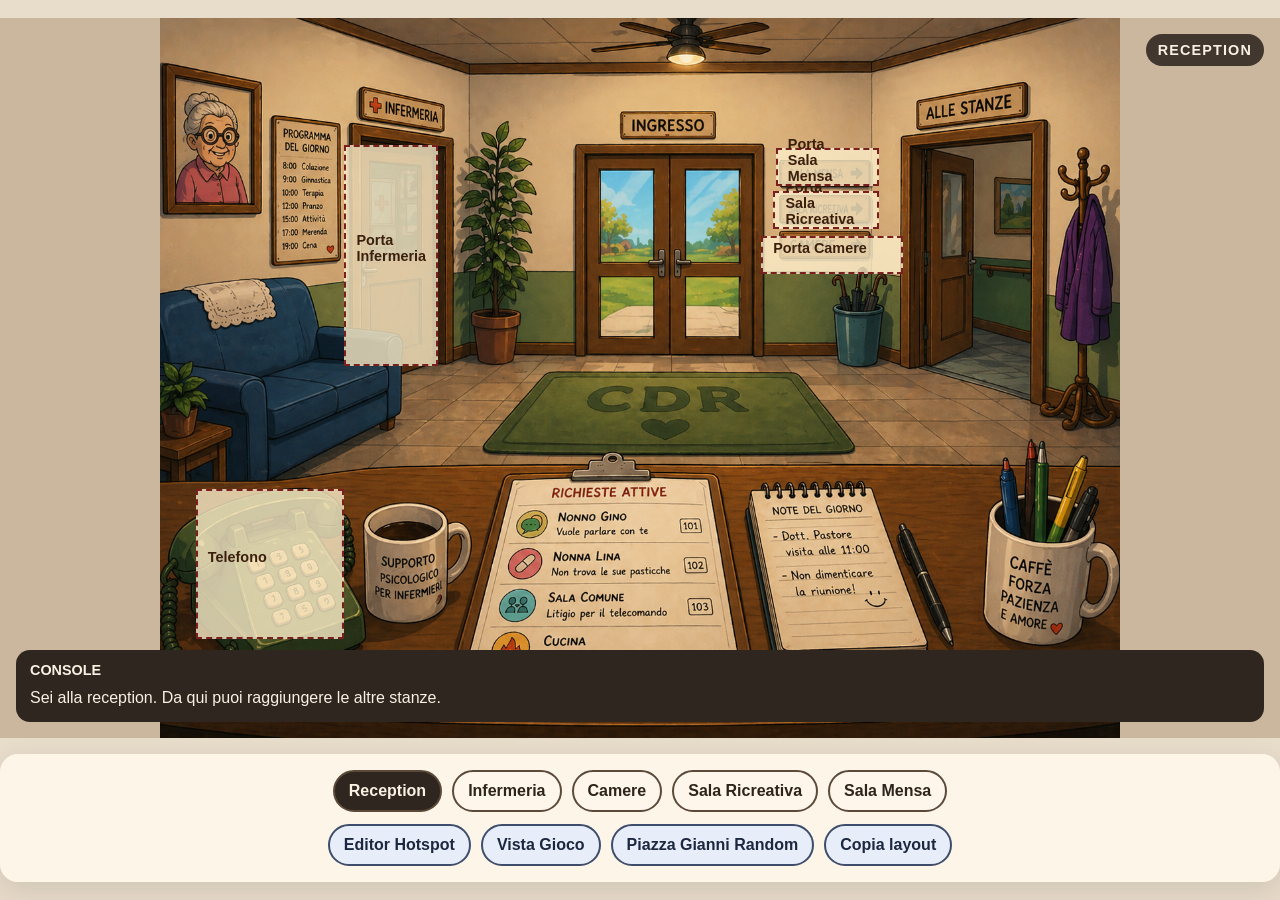
==== index.html @ 0a8152e0 "rename main file to index.html" ====
<!DOCTYPE html>
<html lang="it">
<head>
  <meta charset="UTF-8">
  <meta name="viewport" content="width=device-width, initial-scale=1.0">
  <title>CDR Simulator</title>
  <link rel="stylesheet" href="style.css">
</head>
<body>
  <div class="app-shell">
    <main id="game">
      <header class="header">
        <p class="room-name" id="room-name">Reception</p>
      </header>

      <section class="scene" id="scene" aria-label="Reception">
        <button class="hotspot" id="hotspot-telefono" type="button" data-scene="reception" data-hotspot-id="telefono" data-label="Telefono" data-action="message" data-message="Hai preso il telefono. Dall'altra parte senti un lungo sbadiglio." aria-label="Telefono">
          <span class="hotspot-label">Telefono</span>
          <span class="hotspot-meta"></span>
          <span class="hotspot-resize" aria-hidden="true"></span>
        </button>

        <button class="hotspot" id="hotspot-camere" type="button" data-scene="reception" data-hotspot-id="camere" data-label="Porta Camere" data-action="change-scene" data-target="camere" aria-label="Vai alle camere">
          <span class="hotspot-label">Porta Camere</span>
          <span class="hotspot-meta"></span>
          <span class="hotspot-resize" aria-hidden="true"></span>
        </button>

        <button class="hotspot" id="hotspot-infermeria" type="button" data-scene="reception" data-hotspot-id="infermeria" data-label="Porta Infermeria" data-action="change-scene" data-target="infermeria" aria-label="Vai in infermeria">
          <span class="hotspot-label">Porta Infermeria</span>
          <span class="hotspot-meta"></span>
          <span class="hotspot-resize" aria-hidden="true"></span>
        </button>

        <button class="hotspot" id="hotspot-sala-ricreativa" type="button" data-scene="reception" data-hotspot-id="sala-ricreativa" data-label="Porta Sala Ricreativa" data-action="change-scene" data-target="sala-ricreativa" aria-label="Vai in sala ricreativa">
          <span class="hotspot-label">Porta Sala Ricreativa</span>
          <span class="hotspot-meta"></span>
          <span class="hotspot-resize" aria-hidden="true"></span>
        </button>

        <button class="hotspot" id="hotspot-sala-mensa" type="button" data-scene="reception" data-hotspot-id="sala-mensa" data-label="Porta Sala Mensa" data-action="change-scene" data-target="sala-mensa" aria-label="Vai in sala mensa">
          <span class="hotspot-label">Porta Sala Mensa</span>
          <span class="hotspot-meta"></span>
          <span class="hotspot-resize" aria-hidden="true"></span>
        </button>

        <button class="hotspot" id="hotspot-back-infermeria" type="button" data-scene="infermeria" data-hotspot-id="back" data-label="Torna alla Reception" data-action="change-scene" data-target="reception" aria-label="Torna alla reception">
          <span class="hotspot-label">Torna alla Reception</span>
          <span class="hotspot-meta"></span>
          <span class="hotspot-resize" aria-hidden="true"></span>
        </button>

        <button class="hotspot" id="hotspot-back-camere" type="button" data-scene="camere" data-hotspot-id="back" data-label="Torna alla Reception" data-action="change-scene" data-target="reception" aria-label="Torna alla reception">
          <span class="hotspot-label">Torna alla Reception</span>
          <span class="hotspot-meta"></span>
          <span class="hotspot-resize" aria-hidden="true"></span>
        </button>

        <button class="hotspot" id="hotspot-back-sala-ricreativa" type="button" data-scene="sala-ricreativa" data-hotspot-id="back" data-label="Torna alla Reception" data-action="change-scene" data-target="reception" aria-label="Torna alla reception">
          <span class="hotspot-label">Torna alla Reception</span>
          <span class="hotspot-meta"></span>
          <span class="hotspot-resize" aria-hidden="true"></span>
        </button>

        <button class="hotspot" id="hotspot-back-sala-mensa" type="button" data-scene="sala-mensa" data-hotspot-id="back" data-label="Torna alla Reception" data-action="change-scene" data-target="reception" aria-label="Torna alla reception">
          <span class="hotspot-label">Torna alla Reception</span>
          <span class="hotspot-meta"></span>
          <span class="hotspot-resize" aria-hidden="true"></span>
        </button>

        <button class="hotspot seat-slot" id="hotspot-posto1" type="button" data-scene="sala-mensa" data-hotspot-id="posto1" data-label="Posto 1" data-action="message" data-message="Hai selezionato posto 1" aria-label="Posto 1">
          <span class="hotspot-label">Posto 1</span>
          <span class="hotspot-meta"></span>
          <span class="hotspot-resize" aria-hidden="true"></span>
        </button>

        <button class="hotspot seat-slot" id="hotspot-posto2" type="button" data-scene="sala-mensa" data-hotspot-id="posto2" data-label="Posto 2" data-action="message" data-message="Hai selezionato posto 2" aria-label="Posto 2">
          <span class="hotspot-label">Posto 2</span>
          <span class="hotspot-meta"></span>
          <span class="hotspot-resize" aria-hidden="true"></span>
        </button>

        <button class="hotspot seat-slot" id="hotspot-posto3" type="button" data-scene="sala-mensa" data-hotspot-id="posto3" data-label="Posto 3" data-action="message" data-message="Hai selezionato posto 3" aria-label="Posto 3">
          <span class="hotspot-label">Posto 3</span>
          <span class="hotspot-meta"></span>
          <span class="hotspot-resize" aria-hidden="true"></span>
        </button>

        <button class="hotspot seat-slot" id="hotspot-posto4" type="button" data-scene="sala-mensa" data-hotspot-id="posto4" data-label="Posto 4" data-action="message" data-message="Hai selezionato posto 4" aria-label="Posto 4">
          <span class="hotspot-label">Posto 4</span>
          <span class="hotspot-meta"></span>
          <span class="hotspot-resize" aria-hidden="true"></span>
        </button>

        <button class="hotspot seat-slot" id="hotspot-posto5" type="button" data-scene="sala-mensa" data-hotspot-id="posto5" data-label="Posto 5" data-action="message" data-message="Hai selezionato posto 5" aria-label="Posto 5">
          <span class="hotspot-label">Posto 5</span>
          <span class="hotspot-meta"></span>
          <span class="hotspot-resize" aria-hidden="true"></span>
        </button>

        <button class="hotspot seat-slot" id="hotspot-posto6" type="button" data-scene="sala-mensa" data-hotspot-id="posto6" data-label="Posto 6" data-action="message" data-message="Hai selezionato posto 6" aria-label="Posto 6">
          <span class="hotspot-label">Posto 6</span>
          <span class="hotspot-meta"></span>
          <span class="hotspot-resize" aria-hidden="true"></span>
        </button>

        <div class="seat-anchor" data-scene="sala-mensa" data-seat-id="posto1" aria-hidden="true">
          <span class="seat-anchor-label">Posto 1</span>
          <span class="seat-anchor-meta"></span>
        </div>

        <div class="seat-anchor" data-scene="sala-mensa" data-seat-id="posto2" aria-hidden="true">
          <span class="seat-anchor-label">Posto 2</span>
          <span class="seat-anchor-meta"></span>
        </div>

        <div class="seat-anchor" data-scene="sala-mensa" data-seat-id="posto3" aria-hidden="true">
          <span class="seat-anchor-label">Posto 3</span>
          <span class="seat-anchor-meta"></span>
        </div>

        <div class="seat-anchor" data-scene="sala-mensa" data-seat-id="posto4" aria-hidden="true">
          <span class="seat-anchor-label">Posto 4</span>
          <span class="seat-anchor-meta"></span>
        </div>

        <div class="seat-anchor" data-scene="sala-mensa" data-seat-id="posto5" aria-hidden="true">
          <span class="seat-anchor-label">Posto 5</span>
          <span class="seat-anchor-meta"></span>
        </div>

        <div class="seat-anchor" data-scene="sala-mensa" data-seat-id="posto6" aria-hidden="true">
          <span class="seat-anchor-label">Posto 6</span>
          <span class="seat-anchor-meta"></span>
        </div>

        <div class="character character-nonnogianni" id="character-nonnogianni" data-scene="sala-mensa" data-character-id="nonnogianni" aria-hidden="true">
          <span class="character-label">Nonno Gianni</span>
          <span class="character-meta"></span>
          <img src="assets/characters/nonnogianni.png" alt="Nonno Gianni">
          <span class="character-resize" aria-hidden="true"></span>
        </div>

        <div class="speech-bubble" id="bubble-posto1" data-scene="sala-mensa" data-bubble-id="posto1" aria-hidden="true">
          <span class="speech-bubble-label">Fumetto Posto 1</span>
          <span class="speech-bubble-meta"></span>
          <p class="speech-bubble-text">...</p>
          <span class="speech-bubble-tail" aria-hidden="true"></span>
          <span class="speech-bubble-resize" aria-hidden="true"></span>
        </div>

        <div class="speech-bubble" id="bubble-posto2" data-scene="sala-mensa" data-bubble-id="posto2" aria-hidden="true">
          <span class="speech-bubble-label">Fumetto Posto 2</span>
          <span class="speech-bubble-meta"></span>
          <p class="speech-bubble-text">...</p>
          <span class="speech-bubble-tail" aria-hidden="true"></span>
          <span class="speech-bubble-resize" aria-hidden="true"></span>
        </div>

        <div class="speech-bubble" id="bubble-posto3" data-scene="sala-mensa" data-bubble-id="posto3" aria-hidden="true">
          <span class="speech-bubble-label">Fumetto Posto 3</span>
          <span class="speech-bubble-meta"></span>
          <p class="speech-bubble-text">...</p>
          <span class="speech-bubble-tail" aria-hidden="true"></span>
          <span class="speech-bubble-resize" aria-hidden="true"></span>
        </div>

        <div class="speech-bubble" id="bubble-posto4" data-scene="sala-mensa" data-bubble-id="posto4" aria-hidden="true">
          <span class="speech-bubble-label">Fumetto Posto 4</span>
          <span class="speech-bubble-meta"></span>
          <p class="speech-bubble-text">...</p>
          <span class="speech-bubble-tail" aria-hidden="true"></span>
          <span class="speech-bubble-resize" aria-hidden="true"></span>
        </div>

        <div class="speech-bubble" id="bubble-posto5" data-scene="sala-mensa" data-bubble-id="posto5" aria-hidden="true">
          <span class="speech-bubble-label">Fumetto Posto 5</span>
          <span class="speech-bubble-meta"></span>
          <p class="speech-bubble-text">...</p>
          <span class="speech-bubble-tail" aria-hidden="true"></span>
          <span class="speech-bubble-resize" aria-hidden="true"></span>
        </div>

        <div class="speech-bubble" id="bubble-posto6" data-scene="sala-mensa" data-bubble-id="posto6" aria-hidden="true">
          <span class="speech-bubble-label">Fumetto Posto 6</span>
          <span class="speech-bubble-meta"></span>
          <p class="speech-bubble-text">...</p>
          <span class="speech-bubble-tail" aria-hidden="true"></span>
          <span class="speech-bubble-resize" aria-hidden="true"></span>
        </div>
      </section>

      <section class="console" aria-live="polite">
        <p class="console-title">Console</p>
        <p class="console-output" id="console-output">Benvenuto alla reception. Clicca un'area per vedere un messaggio.</p>
      </section>
    </main>

    <div id="dev-controls">
      <nav class="scene-nav" aria-label="Navigazione scene">
        <button class="scene-nav-button" type="button" data-nav-target="reception">Reception</button>
        <button class="scene-nav-button" type="button" data-nav-target="infermeria">Infermeria</button>
        <button class="scene-nav-button" type="button" data-nav-target="camere">Camere</button>
        <button class="scene-nav-button" type="button" data-nav-target="sala-ricreativa">Sala Ricreativa</button>
        <button class="scene-nav-button" type="button" data-nav-target="sala-mensa">Sala Mensa</button>
      </nav>

      <div class="dev-toolbar">
        <button class="dev-button" id="toggle-editor" type="button" aria-pressed="false">Editor Hotspot</button>
        <button class="dev-button" id="toggle-preview" type="button" aria-pressed="false">Vista Gioco</button>
        <button class="dev-button" id="place-gianni-random" type="button">Piazza Gianni Random</button>
        <button class="dev-button" id="copy-layout" type="button">Copia layout</button>
      </div>
    </div>
  </div>

  <script src="script.js"></script>
</body>
</html>
---- style.css ----
* {
  box-sizing: border-box;
}

body {
  margin: 0;
  min-height: 100vh;
  display: flex;
  align-items: center;
  justify-content: center;
  font-family: Arial, sans-serif;
  background: #e8dccb;
  color: #2d241b;
}

.app-shell {
  display: flex;
  flex-direction: column;
  align-items: center;
  gap: 16px;
}

#game {
  position: relative;
  width: 1280px;
  height: 720px;
  padding: 16px;
  overflow: hidden;
  background-position: center;
  background-repeat: no-repeat;
  background-size: contain;
  background-color: #cbb69e;
}

#game[data-scene="reception"] {
  background-image: url("assets/img/reception.png");
  background-color: #cbb69e;
}

#game[data-scene="camere"] {
  background-image:
    linear-gradient(rgba(0, 0, 0, 0.12), rgba(0, 0, 0, 0.12)),
    linear-gradient(135deg, #b29e84 0%, #8f7b63 100%);
}

#game[data-scene="infermeria"] {
  background-image:
    linear-gradient(rgba(255, 255, 255, 0.08), rgba(255, 255, 255, 0.08)),
    linear-gradient(135deg, #bfd8d1 0%, #8fb4ac 100%);
}

#game[data-scene="sala-ricreativa"] {
  background-image:
    linear-gradient(rgba(0, 0, 0, 0.08), rgba(0, 0, 0, 0.08)),
    linear-gradient(135deg, #c7b2a1 0%, #9f8068 100%);
}

#game[data-scene="sala-mensa"] {
  background-image: url("assets/img/sala mensa.png");
  background-color: #d8c69d;
}

.header {
  position: relative;
  z-index: 3;
  display: flex;
  justify-content: flex-end;
  pointer-events: none;
}

.room-name {
  margin: 0;
  padding: 8px 12px;
  border-radius: 999px;
  background: rgba(46, 38, 31, 0.88);
  color: #f9f1e2;
  font-size: 0.9rem;
  font-weight: 700;
  text-transform: uppercase;
  letter-spacing: 0.08em;
}

.scene {
  position: relative;
  width: 100%;
  height: 612px;
  margin-top: 12px;
}

#dev-controls {
  width: 1280px;
  padding: 16px 18px;
  border-radius: 18px;
  background: rgba(255, 247, 235, 0.94);
  box-shadow: 0 10px 30px rgba(45, 36, 27, 0.12);
}

.dev-toolbar {
  display: flex;
  justify-content: center;
  flex-wrap: wrap;
  gap: 10px;
  margin-top: 12px;
}

.dev-button {
  padding: 10px 14px;
  border: 2px solid #3e4d6c;
  border-radius: 999px;
  background: rgba(231, 238, 250, 0.96);
  color: #1c2840;
  font: inherit;
  font-weight: 700;
  cursor: pointer;
}

.dev-button:hover,
.dev-button:focus-visible,
.dev-button.is-active {
  background: #1c2840;
  color: #ffffff;
}

.scene-nav {
  display: flex;
  flex-wrap: wrap;
  justify-content: center;
  gap: 10px;
  margin-top: 0;
}

.scene-nav-button {
  padding: 10px 14px;
  border: 2px solid #5a4a39;
  border-radius: 999px;
  background: rgba(255, 247, 235, 0.95);
  color: #2d241b;
  font: inherit;
  font-weight: 700;
  cursor: pointer;
}

.scene-nav-button:hover,
.scene-nav-button:focus-visible,
.scene-nav-button.is-active {
  background: #2e261f;
  color: #f9f1e2;
}

.hotspot {
  position: absolute;
  z-index: 2;
  display: none;
  align-items: center;
  justify-content: flex-start;
  padding: 10px 26px 24px 10px;
  border: 2px dashed #7a1f1f;
  background: rgba(255, 241, 204, 0.78);
  color: #3b1f0d;
  font: inherit;
  font-size: 0.9rem;
  font-weight: 700;
  text-align: left;
  cursor: pointer;
  appearance: none;
}

.hotspot.is-visible {
  display: flex;
}

.hotspot:hover,
.hotspot:focus-visible {
  background: rgba(255, 226, 148, 0.9);
  border-color: #b33a3a;
  outline: 2px solid rgba(255, 255, 255, 0.85);
  outline-offset: 1px;
}

.hotspot.is-editor {
  box-shadow: 0 0 0 2px rgba(28, 40, 64, 0.18);
}

.hotspot-label,
.hotspot-meta {
  display: block;
  pointer-events: none;
}

.hotspot-label {
  margin-right: 6px;
}

.hotspot-meta {
  margin-top: 4px;
  font-size: 0.78rem;
  line-height: 1.3;
  font-weight: 600;
  display: none;
}

.hotspot-resize {
  position: absolute;
  right: 4px;
  bottom: 4px;
  width: 14px;
  height: 14px;
  border-radius: 3px;
  background: #1c2840;
  border: 1px solid #ffffff;
  cursor: nwse-resize;
  display: none;
}

.hotspot.is-editor .hotspot-meta,
.hotspot.is-editor .hotspot-resize {
  display: block;
}

.hotspot[data-hotspot-id="back"] {
  border-color: #0f5f59;
  background: rgba(204, 247, 242, 0.82);
  color: #123c39;
}

.character {
  position: absolute;
  z-index: 1;
  display: none;
  pointer-events: auto;
  cursor: pointer;
}

.character.is-visible {
  display: block;
}

.character.is-editor {
  cursor: move;
  border: 2px dashed #234f7d;
  background: rgba(226, 240, 255, 0.2);
  box-shadow: 0 0 0 2px rgba(35, 79, 125, 0.16);
}

.character img {
  display: block;
  width: 100%;
  height: 100%;
  object-fit: contain;
  object-position: center bottom;
  pointer-events: none;
}

.character-label,
.character-meta {
  position: absolute;
  left: 6px;
  z-index: 1;
  display: none;
  padding: 2px 6px;
  background: rgba(255, 255, 255, 0.94);
  color: #183252;
  font-size: 0.75rem;
  line-height: 1.25;
  border: 1px solid rgba(35, 79, 125, 0.45);
  border-radius: 6px;
  pointer-events: none;
}

.character-label {
  top: 6px;
  font-weight: 700;
}

.character-meta {
  top: 30px;
  white-space: pre-line;
}

.character-resize {
  position: absolute;
  right: 4px;
  bottom: 4px;
  width: 14px;
  height: 14px;
  border-radius: 3px;
  background: #183252;
  border: 1px solid #ffffff;
  cursor: nwse-resize;
  display: none;
}

.character.is-editor .character-label,
.character.is-editor .character-meta,
.character.is-editor .character-resize {
  display: block;
}

.speech-bubble {
  position: absolute;
  z-index: 4;
  display: none;
  padding: 10px 14px;
  border: 2px solid #3f342a;
  border-radius: 18px;
  background: rgba(255, 250, 238, 0.98);
  color: #111111;
  box-shadow: 0 8px 20px rgba(0, 0, 0, 0.14);
  pointer-events: none;
}

.speech-bubble.is-visible {
  display: block;
}

.speech-bubble.is-editor {
  pointer-events: auto;
  box-shadow: 0 0 0 2px rgba(88, 65, 35, 0.18);
}

.speech-bubble-label,
.speech-bubble-meta {
  display: none;
  position: absolute;
  left: 8px;
  z-index: 1;
  padding: 2px 6px;
  background: rgba(255, 255, 255, 0.96);
  color: #3f342a;
  font-size: 0.75rem;
  line-height: 1.25;
  border: 1px solid rgba(63, 52, 42, 0.45);
  border-radius: 6px;
  pointer-events: none;
}

.speech-bubble-label {
  top: 8px;
  font-weight: 700;
}

.speech-bubble-meta {
  top: 32px;
  white-space: pre-line;
}

.speech-bubble-text {
  margin: 0;
  font-size: 1rem;
  line-height: 1.35;
}

.speech-bubble-tail {
  position: absolute;
  left: 18%;
  bottom: -14px;
  width: 18px;
  height: 18px;
  background: rgba(255, 250, 238, 0.98);
  border-right: 2px solid #3f342a;
  border-bottom: 2px solid #3f342a;
  transform: rotate(45deg);
}

.speech-bubble-resize {
  position: absolute;
  right: 4px;
  bottom: 4px;
  width: 14px;
  height: 14px;
  border-radius: 3px;
  background: #3f342a;
  border: 1px solid #ffffff;
  cursor: nwse-resize;
  display: none;
}

.speech-bubble.is-editor .speech-bubble-label,
.speech-bubble.is-editor .speech-bubble-meta,
.speech-bubble.is-editor .speech-bubble-resize {
  display: block;
}

.seat-anchor {
  position: absolute;
  z-index: 3;
  display: none;
  width: 18px;
  height: 18px;
  margin-left: -9px;
  margin-top: -9px;
  border: 2px solid #7a1f1f;
  border-radius: 999px;
  background: rgba(255, 241, 204, 0.96);
  box-shadow: 0 0 0 2px rgba(122, 31, 31, 0.16);
  cursor: move;
}

.seat-anchor.is-visible {
  display: block;
}

.seat-anchor-label,
.seat-anchor-meta {
  position: absolute;
  left: 16px;
  display: block;
  padding: 2px 6px;
  background: rgba(255, 255, 255, 0.96);
  color: #7a1f1f;
  font-size: 0.75rem;
  line-height: 1.25;
  border: 1px solid rgba(122, 31, 31, 0.45);
  border-radius: 6px;
  white-space: nowrap;
  pointer-events: none;
}

.seat-anchor-label {
  top: -10px;
  font-weight: 700;
}

.seat-anchor-meta {
  top: 14px;
}

.seat-slot:not(.is-editor) {
  border-color: transparent;
  background: transparent;
  color: transparent;
  box-shadow: none;
}

.seat-slot:not(.is-editor):hover,
.seat-slot:not(.is-editor):focus-visible {
  border-color: transparent;
  background: transparent;
  outline: none;
}

.console {
  position: absolute;
  left: 16px;
  right: 16px;
  bottom: 16px;
  z-index: 1;
  padding: 12px 14px;
  border-radius: 14px;
  background: #2e261f;
  color: #f9f1e2;
}

.console-title {
  margin: 0 0 8px;
  font-size: 0.9rem;
  font-weight: 700;
  text-transform: uppercase;
}

.console-output {
  margin: 0;
  min-height: 24px;
  line-height: 1.5;
}

body.game-preview .hotspot {
  border-color: transparent;
  background: transparent;
  color: transparent;
  box-shadow: none;
  outline: none;
}

body.game-preview .hotspot-label,
body.game-preview .hotspot-meta,
body.game-preview .hotspot-resize,
body.game-preview .seat-anchor,
body.game-preview .character-label,
body.game-preview .character-meta,
body.game-preview .character-resize,
body.game-preview .speech-bubble-label,
body.game-preview .speech-bubble-meta,
body.game-preview .speech-bubble-resize {
  display: none !important;
}

body.game-preview .character {
  border-color: transparent;
  background: transparent;
  box-shadow: none;
}

body.game-preview .speech-bubble {
  box-shadow: 0 8px 20px rgba(0, 0, 0, 0.14);
}
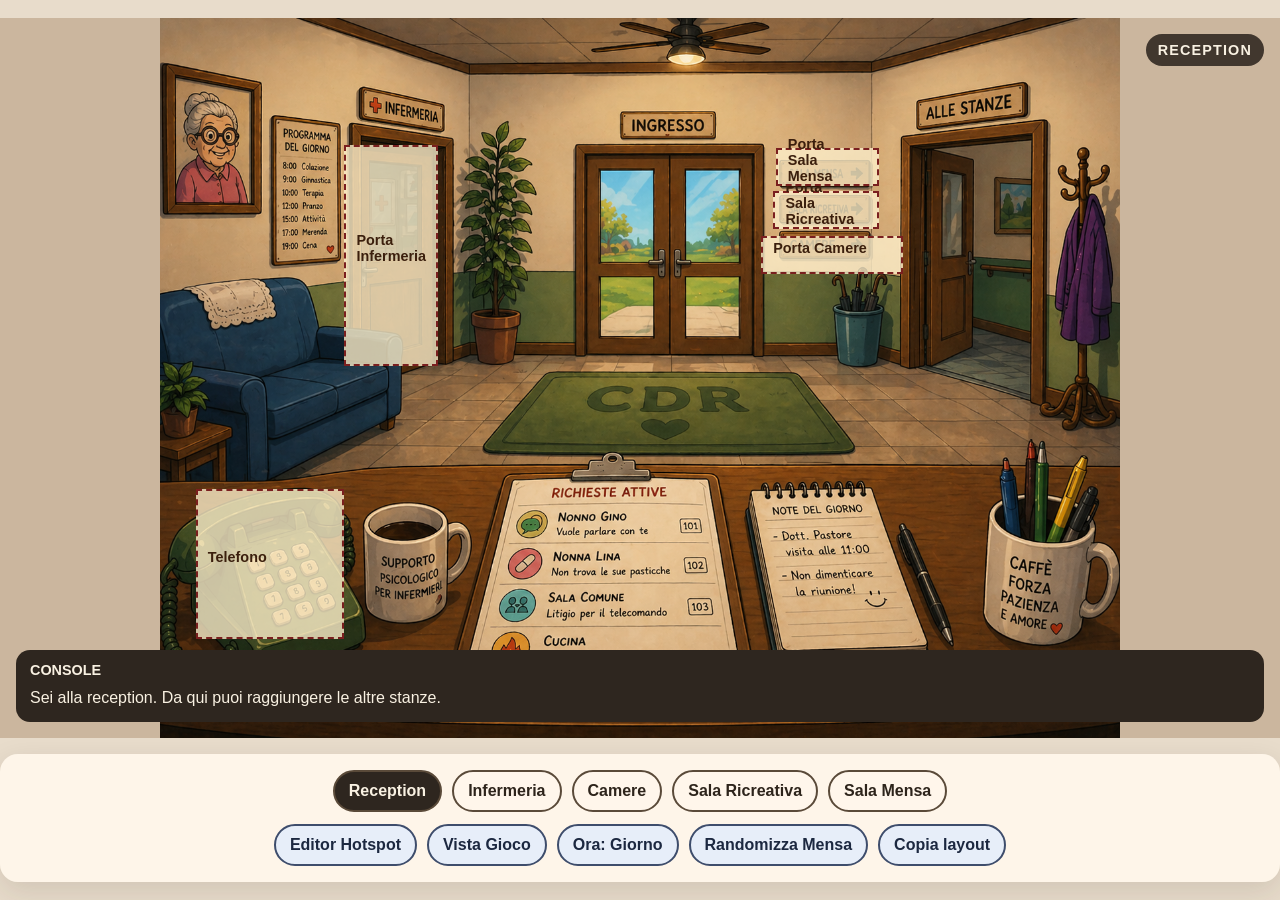
==== commit 6d19544d: "auto-save 30/04/2026  3:10:11,93" ====
--- a/index.html
+++ b/index.html
@@ -141,6 +141,13 @@
           <span class="character-resize" aria-hidden="true"></span>
         </div>
 
+        <div class="character character-lauda" id="character-lauda" data-scene="sala-mensa" data-character-id="lauda" aria-hidden="true">
+          <span class="character-label">Lauda</span>
+          <span class="character-meta"></span>
+          <img src="assets/characters/lauda.png" alt="Lauda">
+          <span class="character-resize" aria-hidden="true"></span>
+        </div>
+
         <div class="speech-bubble" id="bubble-posto1" data-scene="sala-mensa" data-bubble-id="posto1" aria-hidden="true">
           <span class="speech-bubble-label">Fumetto Posto 1</span>
           <span class="speech-bubble-meta"></span>
@@ -208,7 +215,8 @@
       <div class="dev-toolbar">
         <button class="dev-button" id="toggle-editor" type="button" aria-pressed="false">Editor Hotspot</button>
         <button class="dev-button" id="toggle-preview" type="button" aria-pressed="false">Vista Gioco</button>
-        <button class="dev-button" id="place-gianni-random" type="button">Piazza Gianni Random</button>
+        <button class="dev-button" id="toggle-time-of-day" type="button">Ora: Giorno</button>
+        <button class="dev-button" id="randomize-dining-seats" type="button">Randomizza Mensa</button>
         <button class="dev-button" id="copy-layout" type="button">Copia layout</button>
       </div>
     </div>
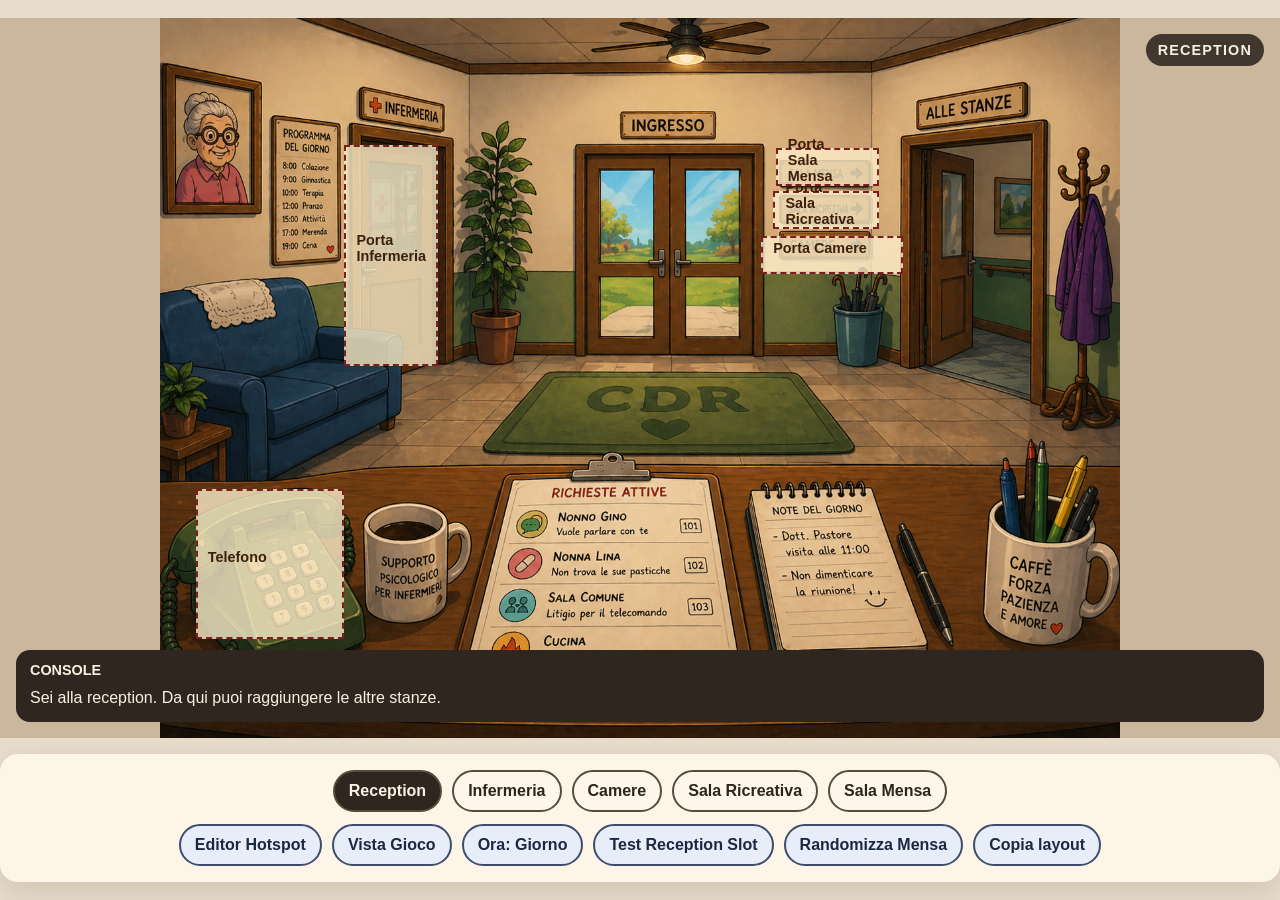
==== commit 604cc76c: "auto-save 03/05/2026 12:16:05,33" ====
--- a/index.html
+++ b/index.html
@@ -68,6 +68,27 @@
           <span class="hotspot-resize" aria-hidden="true"></span>
         </button>
 
+        <div class="character reception-character-slot" id="character-reception-slot1" data-scene="reception" data-character-id="reception-slot1" aria-hidden="true">
+          <span class="character-label">Reception Slot 1</span>
+          <span class="character-meta"></span>
+          <img src="" alt="">
+          <span class="character-resize" aria-hidden="true"></span>
+        </div>
+
+        <div class="character reception-character-slot" id="character-reception-slot2" data-scene="reception" data-character-id="reception-slot2" aria-hidden="true">
+          <span class="character-label">Reception Slot 2</span>
+          <span class="character-meta"></span>
+          <img src="" alt="">
+          <span class="character-resize" aria-hidden="true"></span>
+        </div>
+
+        <div class="character reception-character-slot" id="character-reception-slot3" data-scene="reception" data-character-id="reception-slot3" aria-hidden="true">
+          <span class="character-label">Reception Slot 3</span>
+          <span class="character-meta"></span>
+          <img src="" alt="">
+          <span class="character-resize" aria-hidden="true"></span>
+        </div>
+
         <button class="hotspot seat-slot" id="hotspot-posto1" type="button" data-scene="sala-mensa" data-hotspot-id="posto1" data-label="Posto 1" data-action="message" data-message="Hai selezionato posto 1" aria-label="Posto 1">
           <span class="hotspot-label">Posto 1</span>
           <span class="hotspot-meta"></span>
@@ -145,6 +166,27 @@
           <span class="character-label">Lauda</span>
           <span class="character-meta"></span>
           <img src="assets/characters/lauda.png" alt="Lauda">
+          <span class="character-resize" aria-hidden="true"></span>
+        </div>
+
+        <div class="character character-orietta" id="character-orietta" data-scene="sala-mensa" data-character-id="orietta" aria-hidden="true">
+          <span class="character-label">Orietta</span>
+          <span class="character-meta"></span>
+          <img src="assets/characters/orietta.png" alt="Orietta">
+          <span class="character-resize" aria-hidden="true"></span>
+        </div>
+
+        <div class="character character-sandra" id="character-sandra" data-scene="sala-mensa" data-character-id="sandra" aria-hidden="true">
+          <span class="character-label">Sandra</span>
+          <span class="character-meta"></span>
+          <img src="assets/characters/sandra.png" alt="Sandra">
+          <span class="character-resize" aria-hidden="true"></span>
+        </div>
+
+        <div class="character character-liliana" id="character-liliana" data-scene="sala-mensa" data-character-id="liliana" aria-hidden="true">
+          <span class="character-label">Liliana</span>
+          <span class="character-meta"></span>
+          <img src="assets/characters/liliana.png" alt="Liliana">
           <span class="character-resize" aria-hidden="true"></span>
         </div>
 
@@ -216,6 +258,7 @@
         <button class="dev-button" id="toggle-editor" type="button" aria-pressed="false">Editor Hotspot</button>
         <button class="dev-button" id="toggle-preview" type="button" aria-pressed="false">Vista Gioco</button>
         <button class="dev-button" id="toggle-time-of-day" type="button">Ora: Giorno</button>
+        <button class="dev-button" id="test-reception-slot" type="button">Test Reception Slot</button>
         <button class="dev-button" id="randomize-dining-seats" type="button">Randomizza Mensa</button>
         <button class="dev-button" id="copy-layout" type="button">Copia layout</button>
       </div>
--- a/style.css
+++ b/style.css
@@ -294,6 +294,25 @@
 .character.is-editor .character-meta,
 .character.is-editor .character-resize {
   display: block;
+}
+
+.reception-character-slot {
+  opacity: 0;
+  pointer-events: none;
+  transition: opacity 350ms ease;
+}
+
+.reception-character-slot.active {
+  opacity: 1;
+}
+
+.reception-character-slot.is-editor {
+  opacity: 0.35;
+  pointer-events: auto;
+}
+
+.reception-character-slot.active.is-editor {
+  opacity: 1;
 }
 
 .speech-bubble {
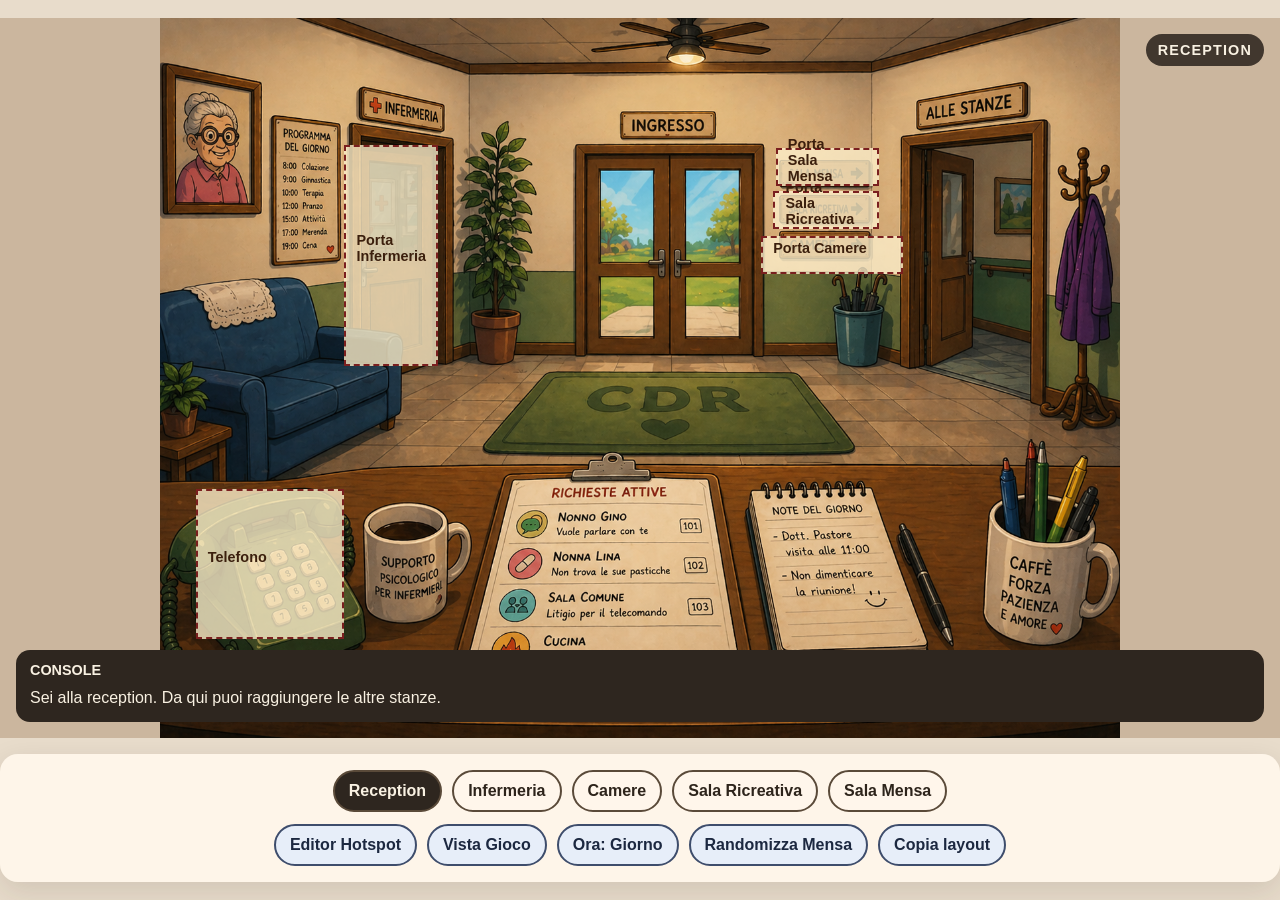
==== commit f6d756bd: "auto-save 03/05/2026 12:39:20,42" ====
--- a/index.html
+++ b/index.html
@@ -89,6 +89,10 @@
           <span class="character-resize" aria-hidden="true"></span>
         </div>
 
+        <div class="reception-bubble" id="reception-bubble" aria-hidden="true">
+          <p class="reception-bubble-text">...</p>
+        </div>
+
         <button class="hotspot seat-slot" id="hotspot-posto1" type="button" data-scene="sala-mensa" data-hotspot-id="posto1" data-label="Posto 1" data-action="message" data-message="Hai selezionato posto 1" aria-label="Posto 1">
           <span class="hotspot-label">Posto 1</span>
           <span class="hotspot-meta"></span>
@@ -242,6 +246,7 @@
       <section class="console" aria-live="polite">
         <p class="console-title">Console</p>
         <p class="console-output" id="console-output">Benvenuto alla reception. Clicca un'area per vedere un messaggio.</p>
+        <div class="console-actions" id="console-actions"></div>
       </section>
     </main>
 
@@ -258,7 +263,6 @@
         <button class="dev-button" id="toggle-editor" type="button" aria-pressed="false">Editor Hotspot</button>
         <button class="dev-button" id="toggle-preview" type="button" aria-pressed="false">Vista Gioco</button>
         <button class="dev-button" id="toggle-time-of-day" type="button">Ora: Giorno</button>
-        <button class="dev-button" id="test-reception-slot" type="button">Test Reception Slot</button>
         <button class="dev-button" id="randomize-dining-seats" type="button">Randomizza Mensa</button>
         <button class="dev-button" id="copy-layout" type="button">Copia layout</button>
       </div>
--- a/style.css
+++ b/style.css
@@ -299,11 +299,19 @@
 .reception-character-slot {
   opacity: 0;
   pointer-events: none;
-  transition: opacity 350ms ease;
+  transform: translateY(0);
+  transition: opacity 350ms ease, transform 350ms ease;
 }
 
 .reception-character-slot.active {
   opacity: 1;
+  transform: translateY(0);
+}
+
+.reception-character-slot.fading-out {
+  opacity: 0;
+  transform: translateY(-10px);
+  transition: opacity 2800ms ease, transform 2800ms ease;
 }
 
 .reception-character-slot.is-editor {
@@ -313,6 +321,43 @@
 
 .reception-character-slot.active.is-editor {
   opacity: 1;
+}
+
+.reception-bubble {
+  position: absolute;
+  z-index: 4;
+  display: none;
+  max-width: 260px;
+  padding: 10px 14px;
+  border: 2px solid #3f342a;
+  border-radius: 18px;
+  background: rgba(255, 250, 238, 0.98);
+  color: #111111;
+  box-shadow: 0 8px 20px rgba(0, 0, 0, 0.14);
+  pointer-events: none;
+}
+
+.reception-bubble.is-visible {
+  display: block;
+}
+
+.reception-bubble::after {
+  content: "";
+  position: absolute;
+  left: 18%;
+  bottom: -14px;
+  width: 18px;
+  height: 18px;
+  background: rgba(255, 250, 238, 0.98);
+  border-right: 2px solid #3f342a;
+  border-bottom: 2px solid #3f342a;
+  transform: rotate(45deg);
+}
+
+.reception-bubble-text {
+  margin: 0;
+  font-size: 1rem;
+  line-height: 1.35;
 }
 
 .speech-bubble {
@@ -475,6 +520,34 @@
   font-size: 0.9rem;
   font-weight: 700;
   text-transform: uppercase;
+}
+
+.console-actions {
+  display: flex;
+  flex-wrap: wrap;
+  gap: 10px;
+  margin-top: 12px;
+}
+
+.console-actions:empty {
+  display: none;
+}
+
+.console-action-button {
+  padding: 9px 14px;
+  border: 2px solid #5a4a39;
+  border-radius: 999px;
+  background: rgba(255, 247, 235, 0.96);
+  color: #2d241b;
+  font: inherit;
+  font-weight: 700;
+  cursor: pointer;
+}
+
+.console-action-button:hover,
+.console-action-button:focus-visible {
+  background: #2e261f;
+  color: #f9f1e2;
 }
 
 .console-output {
